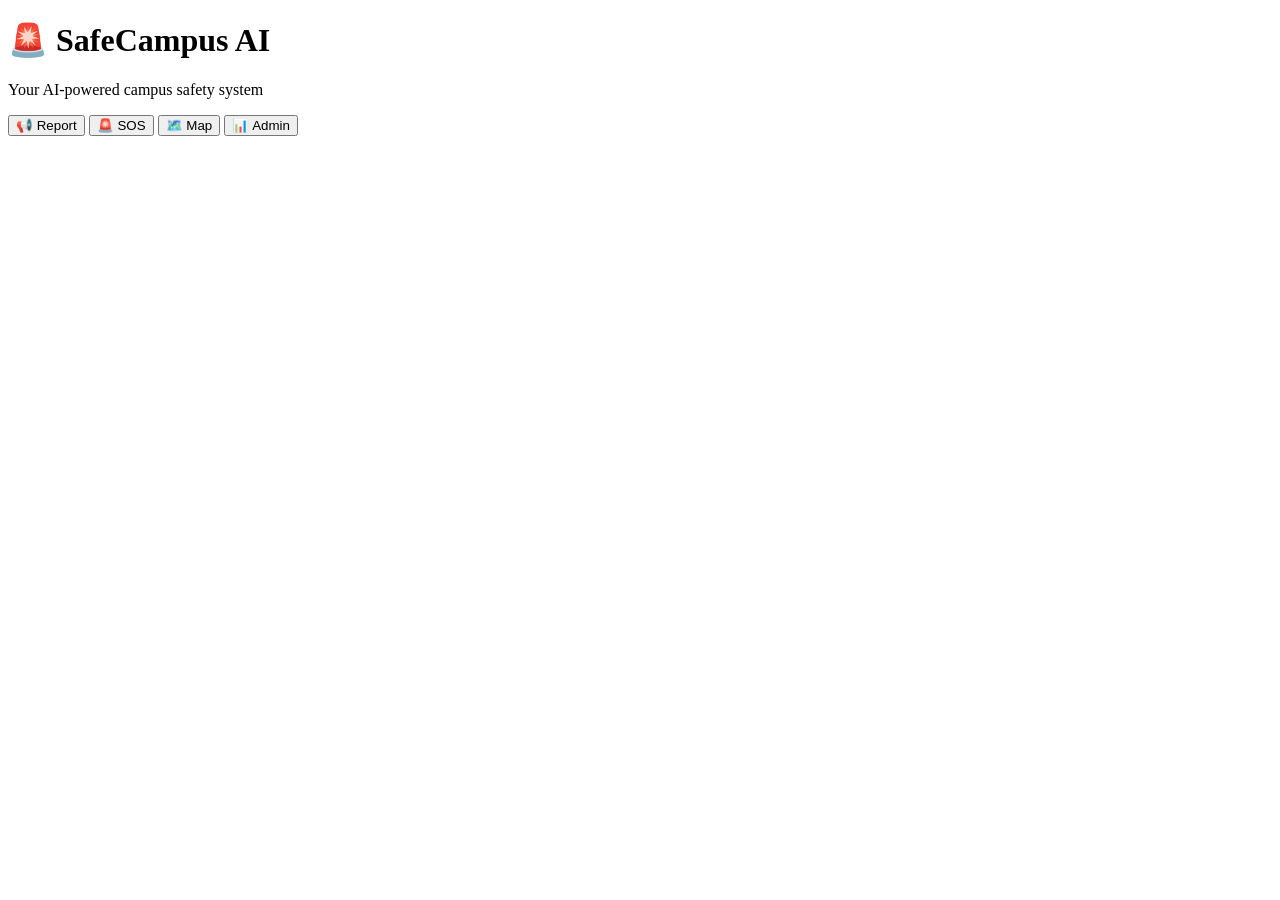
==== templates/index.html @ 3285c451 "Create index.html" ====
<!DOCTYPE html>
<html>
<head>
    <title>SafeCampus AI</title>
    <link rel="stylesheet" href="/static/style.css">
</head>
<body>

<div class="container">
    <h1>🚨 SafeCampus AI</h1>
    <p>Your AI-powered campus safety system</p>

    <div class="buttons">
        <button onclick="window.location.href='/report'">📢 Report</button>
        <button onclick="sendSOS()">🚨 SOS</button>
        <button onclick="window.location.href='/map'">🗺️ Map</button>
        <button onclick="window.location.href='/admin'">📊 Admin</button>
    </div>
</div>

<script src="/static/script.js"></script>

</body>
</html>
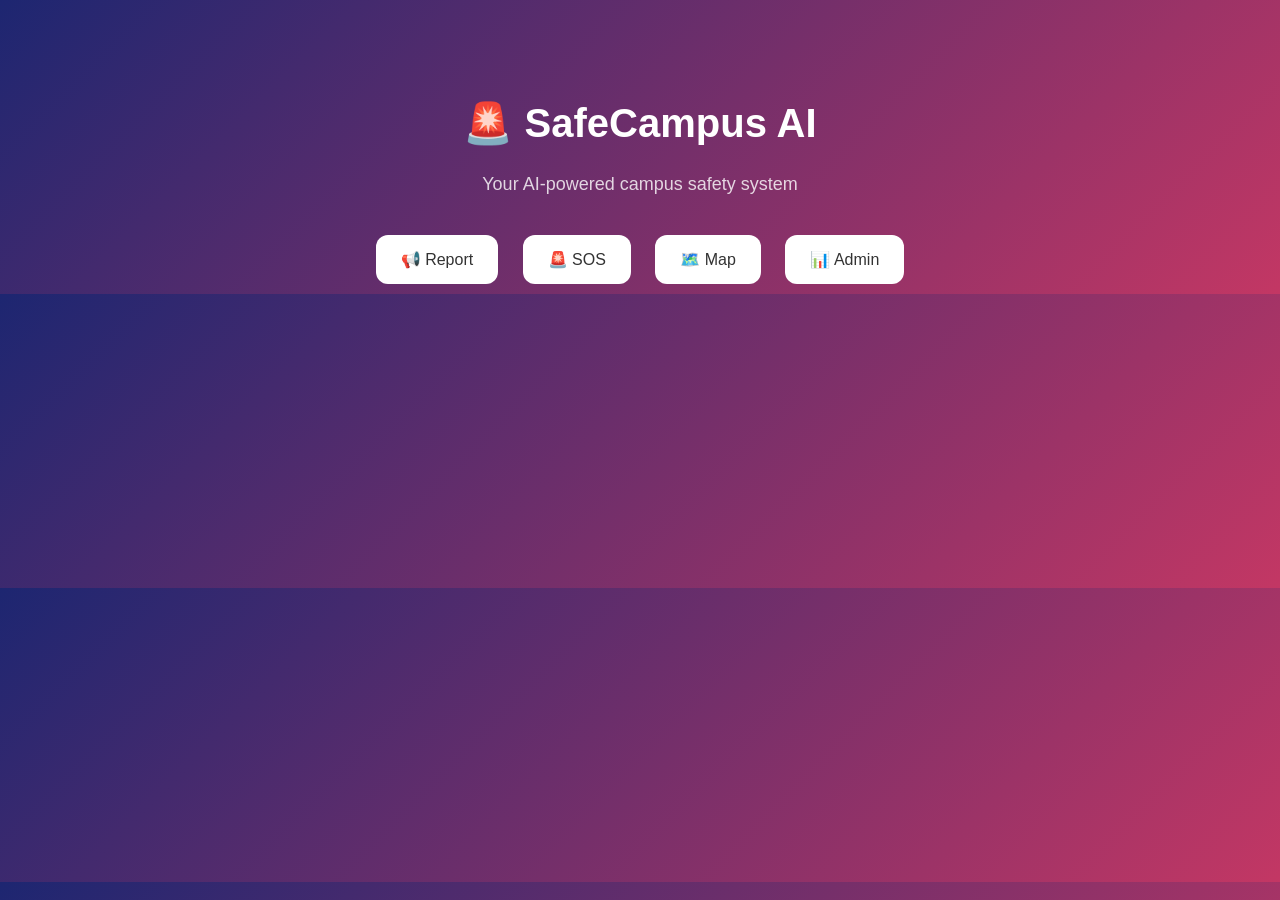
==== commit 107bd853: "Update index.html" ====
--- a/templates/index.html
+++ b/templates/index.html
@@ -1,24 +1,24 @@
-<!DOCTYPE html>
-<html>
-<head>
-    <title>SafeCampus AI</title>
-    <link rel="stylesheet" href="/static/style.css">
-</head>
-<body>
-
-<div class="container">
-    <h1>🚨 SafeCampus AI</h1>
-    <p>Your AI-powered campus safety system</p>
-
-    <div class="buttons">
-        <button onclick="window.location.href='/report'">📢 Report</button>
-        <button onclick="sendSOS()">🚨 SOS</button>
-        <button onclick="window.location.href='/map'">🗺️ Map</button>
-        <button onclick="window.location.href='/admin'">📊 Admin</button>
-    </div>
-</div>
-
-<script src="/static/script.js"></script>
-
-</body>
-</html>
+<!DOCTYPE html>
+<html>
+<head>
+    <title>SafeCampus AI</title>
+    <link rel="stylesheet" href="/static/style.css">
+</head>
+<body>
+
+<div class="container">
+    <h1>🚨 SafeCampus AI</h1>
+    <p>Your AI-powered campus safety system</p>
+
+    <div class="buttons">
+        <button onclick="window.location.href='/report'">📢 Report</button>
+        <button onclick="sendSOS()">🚨 SOS</button>
+        <button onclick="window.location.href='/map'">🗺️ Map</button>
+        <button onclick="window.location.href='/admin'">📊 Admin</button>
+    </div>
+</div>
+
+<script src="/static/script.js"></script>
+
+</body>
+</html>
--- a/static/style.css
+++ b/static/style.css
@@ -0,0 +1,41 @@
+body {
+    margin: 0;
+    font-family: 'Segoe UI', sans-serif;
+    background: linear-gradient(135deg, #1d2671, #c33764);
+    color: white;
+    text-align: center;
+}
+
+.container {
+    margin-top: 100px;
+}
+
+h1 {
+    font-size: 40px;
+}
+
+p {
+    font-size: 18px;
+    opacity: 0.8;
+}
+
+.buttons {
+    margin-top: 30px;
+}
+
+button {
+    padding: 15px 25px;
+    margin: 10px;
+    font-size: 16px;
+    border: none;
+    border-radius: 12px;
+    cursor: pointer;
+    background: white;
+    color: #333;
+    transition: 0.3s;
+}
+
+button:hover {
+    transform: scale(1.1);
+    background: #ffd369;
+}
